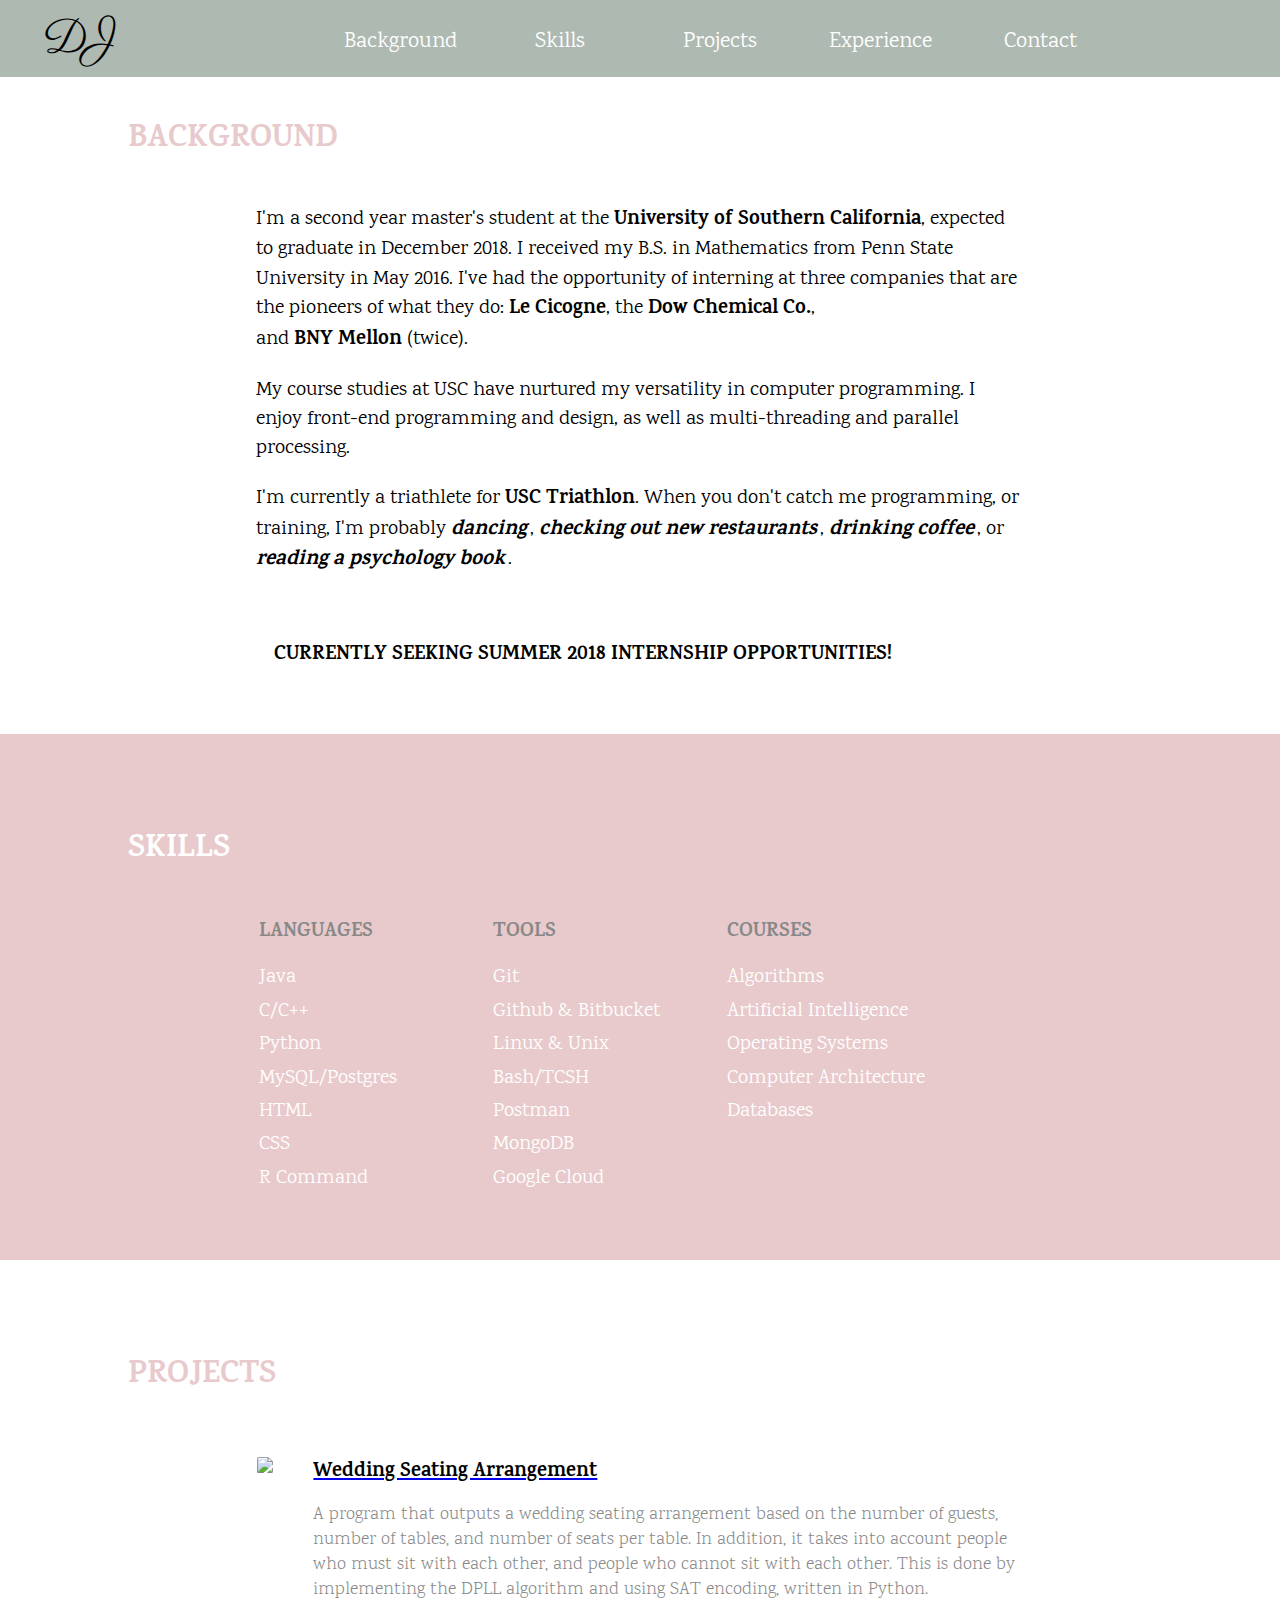
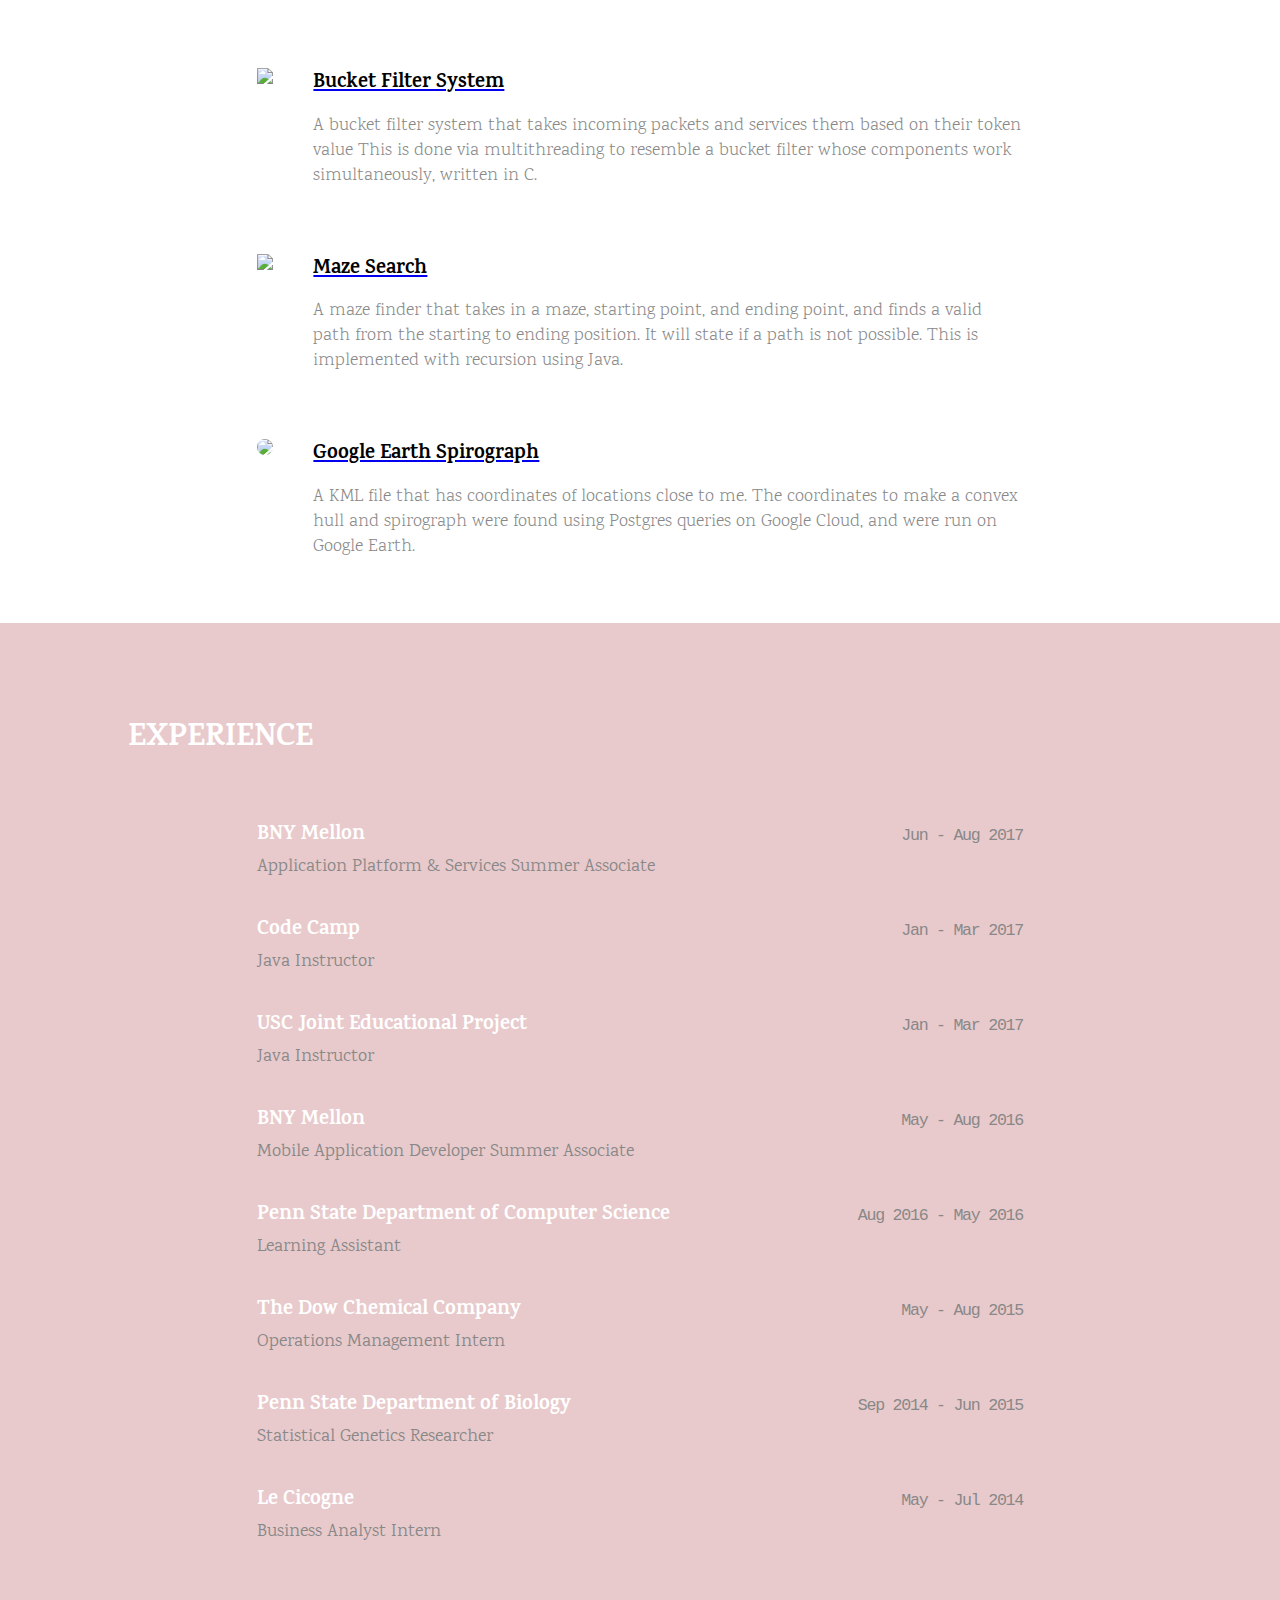
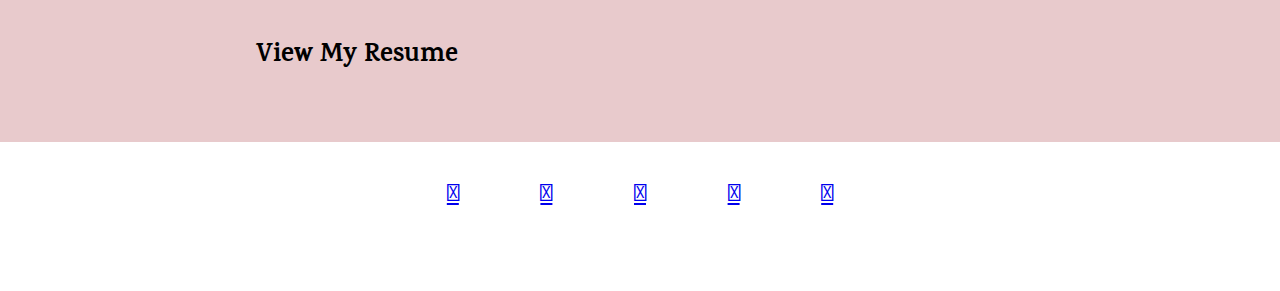
==== index.html @ 8d6e317c "mobile friendly commit" ====
<!DOCTYPE html>
<html>
    <head>
        <meta charset="utf-8">
        <meta http-equiv="X-UA-Compatible" content="IE=edge">
        <title>Divya Jagadeesh</title>
        <meta name="description" content="A personal website for software engineering job recruitment.">
        <link rel="shortcut icon" href="dlogo.png" />
        <link href="https://fonts.googleapis.com/css?family=Parisienne" rel="stylesheet">
        <link href="https://fonts.googleapis.com/css?family=Karma" rel="stylesheet">
        <link href="https://afeld.github.io/emoji-css/emoji.css" rel="stylesheet">
        <link href="Hover-master/css/hover.css" rel="stylesheet" media="all">
        <link href="//maxcdn.bootstrapcdn.com/font-awesome/4.2.0/css/font-awesome.min.css" rel="stylesheet" media="all">
        <link rel="stylesheet" href="style.css">
    </head>
    
    <div id="content">
        <div class="desktop">
            <body>

                <nav id="DJ">
                    <ul>
                        <li><a class="nav-name" href="#DJ">DJ</a></li>
                        <li><a class="nav-not-name">&nbsp;</a></li>
                        <li><a class="nav-not-name" href="#background">Background</a></li>
                        <li><a class="nav-not-name" href="#skills">Skills</a></li>
                        <li><a class="nav-not-name" href="#projects">Projects</a></li>
                        <li><a class="nav-not-name" href="#experience">Experience</a></li>
                        <li><a class="nav-not-name" href="#contact">Contact</a></li>
                        <li><a class="nav-not-name">&nbsp;</a></li>
                    </ul>
                </nav>

                <header>
                    <img src="pexels-pink.jpeg" class="pexels-pink">
                    <div class="header-container">
                        <div class="header-content">
                            <p class="name"><b>Divya Jagadeesh</b></p>
                            <p class="description">
                                I'm a software engineer looking<br>
                                to accomplish one simple goal<br>
                                via technology...<br>
                                to make people happier than they were yesterday.
                            </p>
                        </div>
                    </div>
                </header>

                <main>
                    <div class="background" id="background">
                        <h2 class="background-header">BACKGROUND</h2>
                        <p>I'm a second year master's student at the <a href="https://www.usc.edu/" target="_blank" class="hvr-underline-reveal"><b>University of Southern California</b></a>,
                        expected to graduate in December 2018. I received my B.S. in Mathematics from
                        Penn State University in May 2016. I've had the opportunity of interning at three
                        companies that are the pioneers of what they do: <a href="https://www.lecicogne.net/" target="_blank" class="hvr-underline-reveal"><b>Le Cicogne</b></a>, the <a href="https://www.dow.com/" target="_blank" class="hvr-underline-reveal"><b>Dow Chemical Co.</b></a>,<br>
                        and <a href="https://www.bnymellon.com/" target="_blank" class="hvr-underline-reveal"><b>BNY Mellon</b></a> (twice).</p>
                        <p>My course studies at USC have nurtured my versatility in computer programming.
                         I enjoy front-end programming and design, as well as multi-threading
                         and parallel processing.</p>
                        <p>I'm currently a triathlete for <a href="http://www.usctriathlon.com/" target="_blank" class="hvr-underline-reveal"><b>USC Triathlon</b></a>. When you don't catch me programming,
                        or training, I'm probably <a href="https://www.corporationwiki.com/Pennsylvania/Yardley/prerna-school-dance/131633008.aspx" target="_blank" class="hvr-underline-reveal"><i>dancing</i></a>, <a href="https://www.hollywoodreporter.com/lists/best-restaurants-los-angeles-hot-right-december-2017-1069338/item/jean-georges-hollywood-eats-december-2017-1069391" target="_blank" class="hvr-underline-reveal"><i>checking out new restaurants</i></a>, <a href="https://www.naturesbrewcafe.com/" target="_blank" class="hvr-underline-reveal"><i>drinking coffee</i></a>,
                        or <a href="https://www.amazon.com/Running-Empty-Overcome-Childhood-Emotional/dp/161448242X" target="_blank" class="hvr-underline-reveal"><i>reading a psychology book</i></a>. </p>
                        <p class="opps"><a href="JagadeeshResume.pdf" target="_blank" class="hvr-grow-shadow"><i class="em em-pushpin hvr-pulse"></i> CURRENTLY SEEKING SUMMER 2018 INTERNSHIP OPPORTUNITIES!</a></p>
                    </div>

                    <div class="skills" id="skills">

                        <h2 class="skills-header">SKILLS</h2>
                        <table>
                            <tr>
                                <th>LANGUAGES</th>
                                <th class="tools">TOOLS</th>
                                <th class="theory">COURSES</th>
                            </tr>
                            <tr>
                                <td>Java</td>
                                <td>Git</td>
                                <td>Algorithms</td>
                            </tr>
                            <tr>
                                <td>C/C++</td>
                                <td>Github &amp; Bitbucket</td>
                                <td>Artificial Intelligence</td>
                            </tr>
                            <tr>
                                <td>Python</td>
                                <td>Linux &amp; Unix</td>
                                <td>Operating Systems</td>
                            </tr>
                            <tr>
                                <td>MySQL/Postgres</td>
                                <td>Bash/TCSH</td>
                                <td>Computer Architecture</td>
                            </tr>
                            <tr>
                                <td>HTML</td>
                                <td>Postman</td>
                                <td>Databases</td>
                            </tr>
                            <tr>
                                <td>CSS</td>
                                <td>MongoDB</td>
                            </tr>
                            <tr>
                                <td>R Command</td>
                                <td>Google Cloud</td>
                            </tr>
                        </table>
                    </div> 

                    <div class="projects" id="projects">

                        <h2 class="experience-header">PROJECTS</h2>

        <!--
                        <div class="projects-wrapper">
                            <a href="JagadeeshResume.pdf" target="_blank">
                                <h3 class="resume">View My Resume</h3>
                                <h3 class="hvr-icon-forward resume-arrow"></h3>
                            </a>
                        </div>
        -->
                        <table class="featured-projects">
                            <tr>
                                <td>
                                    <a href="https://github.com/deivsjay/wedding-seating-arrangement" target="_blank"><img src="table-number.jpg" class="table-number"></a>
                                </td>
                                <td>
                                    <a href="https://github.com/deivsjay/wedding-seating-arrangement" target="_blank"><p class="project-header hvr-underline-reveal">Wedding Seating Arrangement</p></a>
                                    <p class="project-description">
                                        A program that outputs a wedding seating arrangement
                                        based on the number of guests, number of tables, and
                                        number of seats per table. In addition, it takes into 
                                        account people who must sit with each other, and people
                                        who cannot sit with each other. This is done by 
                                        implementing the DPLL algorithm and using SAT encoding, 
                                        written in Python.
                                    </p>
                                </td>
                            </tr>
                            <tr>
                                <td>
                                    <a href="https://github.com/deivsjay/bucket-filter" target="_blank"><img src="bucket-filter.png" class="bucket-filter"></a>
                                </td>
                                <td>
                                    <a href="https://github.com/deivsjay/bucket-filter" target="_blank"><p class="project-header hvr-underline-reveal">Bucket Filter System</p></a>
                                    <p class="project-description">
                                        A bucket filter system that takes incoming packets
                                        and services them based on their token value This is 
                                        done via multithreading to resemble a bucket filter
                                        whose components work simultaneously, written in C.
                                    </p>
                                </td>
                            </tr>

                            <tr>
                                <td>
                                    <a href="https://github.com/deivsjay/Maze-Project" target="_blank"><img src="maze-color-mono.jpg" class="maze"></a>
                                </td>
                                <td>
                                    <a href="https://github.com/deivsjay/Maze-Project" target="_blank"><p class="project-header hvr-underline-reveal">Maze Search</p></a>
                                    <p class="project-description">
                                        A maze finder that takes in a maze, starting point, and
                                        ending point, and finds a valid path from the starting
                                        to ending position. It will state if a path is not possible.
                                        This is implemented with recursion using Java.
                                    </p>
                                </td>
                            </tr>

                            <tr>
                                <td>
                                    <a href="https://github.com/deivsjay/convex-hull-spirograph" target="_blank"><img src="google-earth-2.png" class="google-earth"></a>
                                </td>
                                <td>
                                    <a href="https://github.com/deivsjay/convex-hull-spirograph" target="_blank"><p class="project-header hvr-underline-reveal">Google Earth Spirograph</p></a>
                                    <p class="project-description">
                                        A KML file that has coordinates of locations close to
                                        me. The coordinates to make a convex hull and spirograph
                                        were found using Postgres queries on Google Cloud, and 
                                        were run on Google Earth.
                                    </p>
                                </td>
                            </tr>

                        </table>


                    </div>

                    <div class="experience" id="experience">

                        <h2 class="experience-header">EXPERIENCE</h2>
                        <table class="job">
                            <tr>
                                <td class="company"><a href="https://www.bnymellon.com/" target="_blank">BNY Mellon</a></td>
                                <td class="date">Jun - Aug 2017</td>
                            </tr>
                            <tr>
                                <td class="position">Application Platform &amp; Services Summer Associate</td>
                            </tr>
                        </table>

                        <table class="job">
                            <tr>
                                <td class="company"><a href="http://cmbhc.usc.edu/?page_id=2631" target="_blank">Code Camp</a></td>
                                <td class="date">Jan - Mar 2017</td>
                            </tr>
                            <tr>
                                <td class="position">Java Instructor</td>
                            </tr>
                        </table>

                        <table class="job">
                            <tr>
                                <td class="company"><a href="http://dornsife.usc.edu/joint-educational-project/" target="_blank">USC Joint Educational Project</a></td>
                                <td class="date">Jan - Mar 2017</td>
                            </tr>
                            <tr>
                                <td class="position">Java Instructor</td>
                            </tr>
                        </table>


                        <table class="job">
                            <tr>
                                <td class="company"><a href="https://www.bnymellon.com/" target="_blank">BNY Mellon</a></td>
                                <td class="date">May - Aug 2016</td>
                            </tr>
                            <tr>
                                <td class="position">Mobile Application Developer Summer Associate</td>
                            </tr>
                        </table>


                        <table class="job">
                            <tr>
                                <td class="company"><a href="http://www.eecs.psu.edu/" target="_blank">Penn State Department of Computer Science</a></td>
                                <td class="date">Aug 2016 - May 2016</td>
                            </tr>
                            <tr>
                                <td class="position">Learning Assistant</td>
                            </tr>
                        </table>


                        <table class="job">
                            <tr>
                                <td class="company"><a href="https://www.dow.com/" target="_blank">The Dow Chemical Company</a></td>
                                <td class="date">May - Aug 2015</td>
                            </tr>
                            <tr>
                                <td class="position">Operations Management Intern</td>
                            </tr>
                        </table>

                        <table class="job">
                            <tr>
                                <td class="company"><a href="http://www.personal.psu.edu/mxd60/people.html" target="_blank">Penn State Department of Biology</a></td>
                                <td class="date">Sep 2014 - Jun 2015</td>
                            </tr>
                            <tr>
                                <td class="position">Statistical Genetics Researcher</td>
                            </tr>
                        </table>

                        <table class="job">
                            <tr>
                                <td class="company"><a href="https://www.lecicogne.net/" target="_blank">Le Cicogne</a></td>
                                <td class="date">May - Jul 2014</td>
                            </tr>
                            <tr>
                                <td class="position">Business Analyst Intern</td>
                            </tr>
                        </table>

                        <div class="view-resume-wrapper">
                            <a href="JagadeeshResume.pdf" target="_blank">
                                <h3 class="resume">View My Resume</h3>
                                <h3 class="hvr-icon-forward resume-arrow"></h3>
                            </a>
                        </div>

                    </div>

                    <div class="contact" id="contact">
        <!--
                        <div class="email-wrapper">
                            <h2 class="hvr-icon-grow"></h2>
                        </div>
                        <div class="linkedin-wrapper">
                            <h2 class="hvr-icon-grow"></h2>
                        </div>
        -->

                        <table align="center">
                            <tr>
                                <td>
                                    <div class="facebook-wrapper">
                                        <a href="https://www.facebook.com/deivsjay" target="_blank"><h2 class="hvr-icon-grow"></h2></a>
                                    </div>
                                </td>
                                <td>
                                    <div class="instagram-wrapper">
                                        <a href="https://www.instagram.com/divyajagadeesh/" target="_blank"><h2 class="hvr-icon-grow"></h2></a>
                                    </div>
                                </td>
                                <td>
                                    <div class="email-wrapper">
                                        <a href="mailto:djagadee@usc.edu"><h2 class="hvr-icon-grow"></h2></a>
                                    </div>
                                </td>
                                <td>
                                    <div class="linkedin-wrapper">
                                        <a href="https://www.linkedin.com/in/divyajagadeesh/" target="_blank"><h2 class="hvr-icon-grow"></h2></a>
                                    </div>
                                </td>
                                <td>
                                    <div class="github-wrapper">
                                        <a href="https://github.com/deivsjay" target="_blank"><h2 class="hvr-icon-grow"></h2></a>
                                    </div>
                                </td>
                            </tr>
                        </table>
                    </div>      
                </main>

            </body>
        </div>
        
        <div class="mobile-device-415px">
            <body>

                <nav id="DJ-mobile">
                    <ul>
                        <li><a class="nav-name" href="#DJ-mobile">DJ</a></li>
                        <li><a class="nav-not-name">&nbsp;</a></li>
                        <li><a class="nav-not-name" href="#background-mobile">Background</a></li>
                        <li><a class="nav-not-name" href="#skills-mobile">Skills</a></li>
                        <li><a class="nav-not-name" href="#projects-mobile">Projects</a></li>
                        <li><a class="nav-not-name" href="#experience-mobile">Experience</a></li>
                        <li><a class="nav-not-name" href="#contact-mobile">Contact</a></li>
                        <li><a class="nav-not-name">&nbsp;</a></li>
                    </ul>
                </nav>

                <header>
                    <img src="pexels-pink.jpeg" class="pexels-pink">
                    <div class="header-container">
                        <div class="header-content">
                            <p class="name"><b>Divya Jagadeesh</b></p>
                            <p class="description">
                                I'm a software engineer looking<br>
                                to accomplish one simple goal<br>
                                via technology...<br>
                                to make people happier than they were yesterday.
                            </p>
                        </div>
                    </div>
                </header>

                <main>
                    <div class="background mobile-background" id="background-mobile">
                        <h2 class="background-header">BACKGROUND</h2>
                        <p>I'm a second year master's student at the <a href="https://www.usc.edu/" target="_blank"><b>University of Southern California</b></a>,
                        expected to graduate in December 2018. I received my B.S. in Mathematics from
                        Penn State University in May 2016. I've had the opportunity of interning at three
                        companies that are the pioneers of what they do: <a href="https://www.lecicogne.net/" target="_blank"><b>Le Cicogne</b></a>, the <a href="https://www.dow.com/" target="_blank"><b>Dow Chemical Co.</b></a>,<br>
                        and <a href="https://www.bnymellon.com/" target="_blank"><b>BNY Mellon</b></a> (twice).</p>
                        <p>My course studies at USC have nurtured my versatility in computer programming.
                         I enjoy front-end programming and design, as well as multi-threading
                         and parallel processing.</p>
                        <p>I'm currently a triathlete for <a href="http://www.usctriathlon.com/" target="_blank"><b>USC Triathlon</b></a>. When you don't catch me programming,
                        or training, I'm probably <a href="https://www.corporationwiki.com/Pennsylvania/Yardley/prerna-school-dance/131633008.aspx" target="_blank"><i>dancing</i></a>, <a href="https://www.hollywoodreporter.com/lists/best-restaurants-los-angeles-hot-right-december-2017-1069338/item/jean-georges-hollywood-eats-december-2017-1069391" target="_blank"><i>checking out new restaurants</i></a>, <a href="https://www.naturesbrewcafe.com/" target="_blank"><i>drinking coffee</i></a>,
                        or <a href="https://www.amazon.com/Running-Empty-Overcome-Childhood-Emotional/dp/161448242X" target="_blank"><i>reading a psychology book</i></a>. </p>
<!--                        <p class="opps"><a href="JagadeeshResume.pdf" target="_blank" class="hvr-grow-shadow"><i class="em em-pushpin hvr-pulse"></i> CURRENTLY SEEKING SUMMER 2018 INTERNSHIP OPPORTUNITIES!</a></p>-->
                    </div>

                    <div class="skills mobile-skills" id="skills-mobile">

                        <h2 class="skills-header">SKILLS</h2>
                        <table>
                            <tr>
                                <th>LANGUAGES</th>
                                <th class="tools">TOOLS</th>
                                <th class="theory">COURSES</th>
                            </tr>
                            <tr>
                                <td>Java</td>
                                <td>Git</td>
                                <td>Algorithms</td>
                            </tr>
                            <tr>
                                <td>C/C++</td>
                                <td>Github &amp; Bitbucket</td>
                                <td>Artificial Intelligence</td>
                            </tr>
                            <tr>
                                <td>Python</td>
                                <td>Linux &amp; Unix</td>
                                <td>Operating Systems</td>
                            </tr>
                            <tr>
                                <td>MySQL/Postgres</td>
                                <td>Bash/TCSH</td>
                                <td>Computer Architecture</td>
                            </tr>
                            <tr>
                                <td>HTML</td>
                                <td>Postman</td>
                                <td>Databases</td>
                            </tr>
                            <tr>
                                <td>CSS</td>
                                <td>MongoDB</td>
                            </tr>
                            <tr>
                                <td>R Command</td>
                                <td>Google Cloud</td>
                            </tr>
                        </table>
                    </div> 

                    <div class="projects mobile-projects" id="projects-mobile">

                        <h2 class="experience-header">PROJECTS</h2>
                        <table class="featured-projects">
                            <tr>
<!--
                                <td>
                                    <a href="https://github.com/deivsjay/wedding-seating-arrangement" target="_blank"><img src="table-number.jpg" class="table-number"></a>
                                </td>
-->
                                <td>
                                    <a href="https://github.com/deivsjay/wedding-seating-arrangement" target="_blank"><p class="project-header">Wedding Seating Arrangement</p></a>
                                    <a href="https://github.com/deivsjay/wedding-seating-arrangement" target="_blank"><img src="table-number.jpg" class="table-number"></a>
                                    <p class="project-description">
                                        A program that outputs a wedding seating arrangement
                                        based on the number of guests, number of tables, and
                                        number of seats per table. In addition, it takes into 
                                        account people who must sit with each other, and people
                                        who cannot sit with each other. This is done by 
                                        implementing the DPLL algorithm and using SAT encoding, 
                                        written in Python.
                                    </p>
                                </td>
                            </tr>
                            <tr>
<!--
                                <td>
                                    <a href="https://github.com/deivsjay/bucket-filter" target="_blank"><img src="bucket-filter.png" class="bucket-filter"></a>
                                </td>
-->
                                <td>
                                    <a href="https://github.com/deivsjay/bucket-filter" target="_blank"><p class="project-header">Bucket Filter System</p></a>
                                    <a href="https://github.com/deivsjay/bucket-filter" target="_blank"><img src="bucket-filter.png" class="bucket-filter"></a>
                                    <p class="project-description">
                                        A bucket filter system that takes incoming packets
                                        and services them based on their token value This is 
                                        done via multithreading to resemble a bucket filter
                                        whose components work simultaneously, written in C.
                                    </p>
                                </td>
                            </tr>

                            <tr>
<!--
                                <td>
                                    <a href="https://github.com/deivsjay/Maze-Project" target="_blank"><img src="maze-color-mono.jpg" class="maze"></a>
                                </td>
-->
                                <td>
                                    <a href="https://github.com/deivsjay/Maze-Project" target="_blank"><p class="project-header">Maze Search</p></a>
                                    <a href="https://github.com/deivsjay/Maze-Project" target="_blank"><img src="maze-color-mono.jpg" class="maze"></a>
                                    <p class="project-description">
                                        A maze finder that takes in a maze, starting point, and
                                        ending point, and finds a valid path from the starting
                                        to ending position. It will state if a path is not possible.
                                        This is implemented with recursion using Java.
                                    </p>
                                </td>
                            </tr>

                            <tr>
<!--
                                <td>
                                    <a href="https://github.com/deivsjay/convex-hull-spirograph" target="_blank"><img src="google-earth-2.png" class="google-earth"></a>
                                </td>
-->
                                <td>
                                    <a href="https://github.com/deivsjay/convex-hull-spirograph" target="_blank"><p class="project-header">Google Earth Spirograph</p></a>
                                    <a href="https://github.com/deivsjay/convex-hull-spirograph" target="_blank"><img src="google-earth-2.png" class="google-earth"></a>
                                    <p class="project-description">
                                        A KML file that has coordinates of locations close to
                                        me. The coordinates to make a convex hull and spirograph
                                        were found using Postgres queries on Google Cloud, and 
                                        were run on Google Earth.
                                    </p>
                                </td>
                            </tr>

                        </table>


                    </div>

                    <div class="experience mobile-experience" id="experience-mobile">

                        <h2 class="experience-header">EXPERIENCE</h2>
                        <table class="job">
                            <tr>
                                <td class="company"><a href="https://www.bnymellon.com/" target="_blank">BNY Mellon</a></td>
                                <td class="date">Jun - Aug 2017</td>
                            </tr>
                            <tr>
                                <td class="position">Application Platform &amp; Services Summer Associate</td>
                            </tr>
                        </table>

                        <table class="job">
                            <tr>
                                <td class="company"><a href="http://cmbhc.usc.edu/?page_id=2631" target="_blank">Code Camp</a></td>
                                <td class="date">Jan - Mar 2017</td>
                            </tr>
                            <tr>
                                <td class="position">Java Instructor</td>
                            </tr>
                        </table>

                        <table class="job">
                            <tr>
                                <td class="company"><a href="http://dornsife.usc.edu/joint-educational-project/" target="_blank">USC Joint Educational Project</a></td>
                                <td class="date">Jan - Mar 2017</td>
                            </tr>
                            <tr>
                                <td class="position">Java Instructor</td>
                            </tr>
                        </table>


                        <table class="job">
                            <tr>
                                <td class="company"><a href="https://www.bnymellon.com/" target="_blank">BNY Mellon</a></td>
                                <td class="date">May - Aug 2016</td>
                            </tr>
                            <tr>
                                <td class="position">Mobile Application Developer Summer Associate</td>
                            </tr>
                        </table>


                        <table class="job">
                            <tr>
                                <td class="company"><a href="http://www.eecs.psu.edu/" target="_blank">Penn State Department of Computer Science</a></td>
                                <td class="date">Aug 2016 - May 2016</td>
                            </tr>
                            <tr>
                                <td class="position">Learning Assistant</td>
                            </tr>
                        </table>


                        <table class="job">
                            <tr>
                                <td class="company"><a href="https://www.dow.com/" target="_blank">The Dow Chemical Company</a></td>
                                <td class="date">May - Aug 2015</td>
                            </tr>
                            <tr>
                                <td class="position">Operations Management Intern</td>
                            </tr>
                        </table>

                        <table class="job">
                            <tr>
                                <td class="company"><a href="http://www.personal.psu.edu/mxd60/people.html" target="_blank">Penn State Department of Biology</a></td>
                                <td class="date">Sep 2014 - Jun 2015</td>
                            </tr>
                            <tr>
                                <td class="position">Statistical Genetics Researcher</td>
                            </tr>
                        </table>

                        <table class="job">
                            <tr>
                                <td class="company"><a href="https://www.lecicogne.net/" target="_blank">Le Cicogne</a></td>
                                <td class="date">May - Jul 2014</td>
                            </tr>
                            <tr>
                                <td class="position">Business Analyst Intern</td>
                            </tr>
                        </table>

                        <div class="view-resume-wrapper">
                            <a href="JagadeeshResume.pdf" target="_blank">
                                <h3 class="resume">View My Resume Here</h3>
<!--                                <h3 class="hvr-icon-forward resume-arrow"></h3>-->
                            </a>
                        </div>

                    </div>

                    <div class="contact mobile-contact" id="contact-mobile">

                        <table align="center">
                            <tr>
                                <td>
                                    <div class="facebook-wrapper">
                                        <a href="https://www.facebook.com/deivsjay" target="_blank"><h2 class="hvr-icon-grow"></h2></a>
                                    </div>
                                </td>
                                <td>
                                    <div class="instagram-wrapper">
                                        <a href="https://www.instagram.com/divyajagadeesh/" target="_blank"><h2 class="hvr-icon-grow"></h2></a>
                                    </div>
                                </td>
                                <td>
                                    <div class="email-wrapper">
                                        <a href="mailto:djagadee@usc.edu"><h2 class="hvr-icon-grow"></h2></a>
                                    </div>
                                </td>
                                <td>
                                    <div class="linkedin-wrapper">
                                        <a href="https://www.linkedin.com/in/divyajagadeesh/" target="_blank"><h2 class="hvr-icon-grow"></h2></a>
                                    </div>
                                </td>
                                <td>
                                    <div class="github-wrapper">
                                        <a href="https://github.com/deivsjay" target="_blank"><h2 class="hvr-icon-grow"></h2></a>
                                    </div>
                                </td>
                            </tr>
                        </table>
                    </div>      
                </main>

            </body>
        </div> 
<!--        mobile device class ends-->
    </div>
<!--    content class ends -->
</html>
---- style.css ----
/*------- DEVICE ----------*/

/*desktop*/

.mobile-device-415px {
    display: none;
}

/*mobile device max width 480px*/

@media only screen and (max-device-width: 415px) {
    .mobile-device-415px{display: block;}
    .desktop {display: none;}
}

/*------ GLOBAL ---------*/

body {
    font-family: serif;
    color: white;
    font-family: 'Karma', serif;
    width: 100%;
    height: 100%;
    max-width: 100%;
    overflow-x: hidden;
    margin: 0;
}

/*--------- NAVIGATION --------*/

ul {
    list-style: none;
    padding: 0;
    margin: 0;
    width: 100%;
    position: fixed;
    z-index: 500;
}

ul li {
    float: left;
    width: 12.5%;
    height: 6vw;
    background-color: #AEB9B1;
    text-align: center;
    font-size: 1.7vw;
    padding: 0;
    margin: 0;
}

ul li a {
    text-decoration: none;
    color: white;
    display: block;
}

ul li a:hover {
    color: black;
}

.nav-name {
    font-family: 'Parisienne', cursive;
    font-size: 3.5vw;
    padding-top: 0.7vw;
    padding-bottom: 0.7vw;
}

.nav-not-name {
    padding-top: 2vw;
    padding-bottom: 2vw;
}

/*------- HEADER ---------*/

.header-container {
    position: relative;
    text-align: left;
    color: white;
    font-size: 3.5vw;
}

.header-content {
    position: absolute;
    margin-top: 5%;
    left: 10%;
    margin-top: -60vw;
}

.description {
    font-size: 2vw;
}

.name {
    font-family: 'Parisienne', cursive;
    font-size: 6vw;
    letter-spacing: 3px;
    margin-bottom: -0.1%
}

.pexels-pink {
    width: 100vw;
}

/*-------- BACKGROUND ---------*/


.background {
    color: black;
    margin-bottom: 5vw;
    padding-top: 5vw;
    
}

.background-header {
    color: #E8CACC;
    margin-left: 10vw;
    font-size: 2.5vw;
    margin-bottom: 3vw;
}

.background p {
    margin-left: 20vw;
    font-size: 1.6vw;
    line-height: 2.3vw;
    margin-right: 20vw;
}

.mobile-background p {
    font-size: 1.2vw;
    margin-left: 15vw;
    margin-right: 15vw;
}

.background a {
    text-decoration: none;
    font-weight: 700;
    color: black;
}

.mobile-background a {
    color: #888888;
}

.opps {
    margin-top: 5vw;
    
}

.em-pushpin {
    margin-right: 15px;
}

.background i {
    padding-right: 3px;
}


/*------- SKILLS --------*/

.skills {
    padding-top: 5vw;
    color: white;
    background-color: #E8CACC;
    padding-bottom: 5vw;
}

.skills-header {
/*    padding-top: 0vw;*/
    margin-left: 10vw;
    font-size: 2.5vw;
/*    padding-bottom: 5vw;*/
    margin-bottom: 3vw;
}

.skills table {
    margin-left: 20vw;
    margin-right: 20vw;
    table-layout: fixed;
    font-size: 1.6vw;
    line-height: 2.3vw;
    width: 55vw;
    text-align: left;
}

.mobile-skills table {
    margin-left: 15vw;
    margin-right: 15vw;
    width: 70vw;
    font-size: 2vw;
}

th {
    font-weight: 700;
/*    color: black;*/
    color: #888888;
    padding-bottom: 1vw;
    
}

/*-------- PROJECTS ---------*/

.projects {
    background-color: white;
    padding-top: 5vw;
    color: #888888;
    margin-right: 20vw;
    font-size: 1.6vw;
    font-weight: 100;
}

.mobile-projects {
    margin-right: 15vw;
}

.projects h2 {
    color: #E8CACC;
}

.projects img {
    width: 35vw;
    margin-right: 3vw;
}

.mobile-projects img {
    float: right;
    padding-left: 2vw;
    margin-bottom: 0.5vw;
}

.projects table td {
    vertical-align: top;
/*    border: 1px solid black;*/
    padding-bottom: 5vw;
}

.projects table td p{
    margin: 0;
}

.projects table {
    border-collapse: collapse;
    margin-left: 20vw;
    font-size: 1.4vw;
}

.mobile-projects table {
    margin-left: 15vw;
}

.project-header {
    font-weight: 700;
    font-size: 1.6vw;
    color: black;
}

.mobile-projects a {
    text-decoration: none;
}

.mobile-projects .project-header {
    padding-bottom: 1vw;
}

.project-description {
    padding-top: 1vw;
}

.table-number {
    border-radius: 10%;
}

.google-earth {
    border-radius: 50%; 
}

/*-------- EXPERIENCE --------*/

.experience-header {
    color: white;
    margin-left: 10vw;
    font-size: 2.5vw;
    padding-bottom: 2vw;
}

.experience {
    background-color: #E8CACC;
    padding-top: 5vw;
    
}

.experience table {
    width: 60vw;
    margin-left: 20vw;
    font-size: 1.6vw;
    border-collapse: collapse;
    margin-bottom: 2.5vw;
    margin-top: 0;
    padding-top: 0;
    color: #888888;
}

.mobile-experience table {
    margin-left: 15vw;
    width: 70vw;
    font-size: 2.5vw;
}

.date {
    text-align: right;
    font-family: "Courier New", monospace;
    font-size: 1.3vw;
    letter-spacing: -0.1vw;
}

.mobile-experience .date {
    font-size: 1.7vw;
}

.company {
    color: white;
    font-weight: 700;
}

.experience a:hover {
    text-decoration: none;
    color: #888888;
}

.experience a {
    text-decoration: none;
    color: white;
}

.position {
    font-size: 1.4vw;
}

.mobile-experience .position {
    font-size: 2vw;
}

.experience h3 {
    margin-top: 7vw;
/*    margin-left: 20vw;*/
    font-size: 2vw;
    display: inline;
}

.mobile-experience h3 {
    font-size: 1.5vw;
}

.resume-arrow {
    padding-left: 0.5vw;
}

.mobile-experience .resume-arrow {
    margin-top: 2vw;
}

.resume {
    margin-left: 20vw;
}

.mobile-experience .resume {
    margin-left: 15vw;
}

.view-resume-wrapper {
    margin-top: 7vw;
    padding-bottom: 5vw;
}

.view-resume-wrapper a {
    color: black;
}

.view-resume-wrapper a:hover {
    color: black;
}

/*-------- CONTACT ---------*/

.contact {
    background-color: white;
/*    margin-top: 5vw;*/
/*    margin-bottom: 4vw;*/
    text-align: center;
    display: inline;
    margin: 0;
}

.facebook-wrapper .hvr-icon-grow:before {
    content: "\f082";
}

.instagram-wrapper .hvr-icon-grow:before {
    content: "\f16d";
}

.email-wrapper .hvr-icon-grow:before {
    content: "\f0e0";
}

.linkedin-wrapper .hvr-icon-grow:before {
    content: "\f0e1";
}

.github-wrapper .hvr-icon-grow:before {
    content: "\f09b";
}

.contact table {
    padding-top: 1vw;
    padding-bottom: 4vw;
}

.mobile-contact table {
    padding-bottom: 5vw;
}

.contact table td {
    width: 7vw;
}
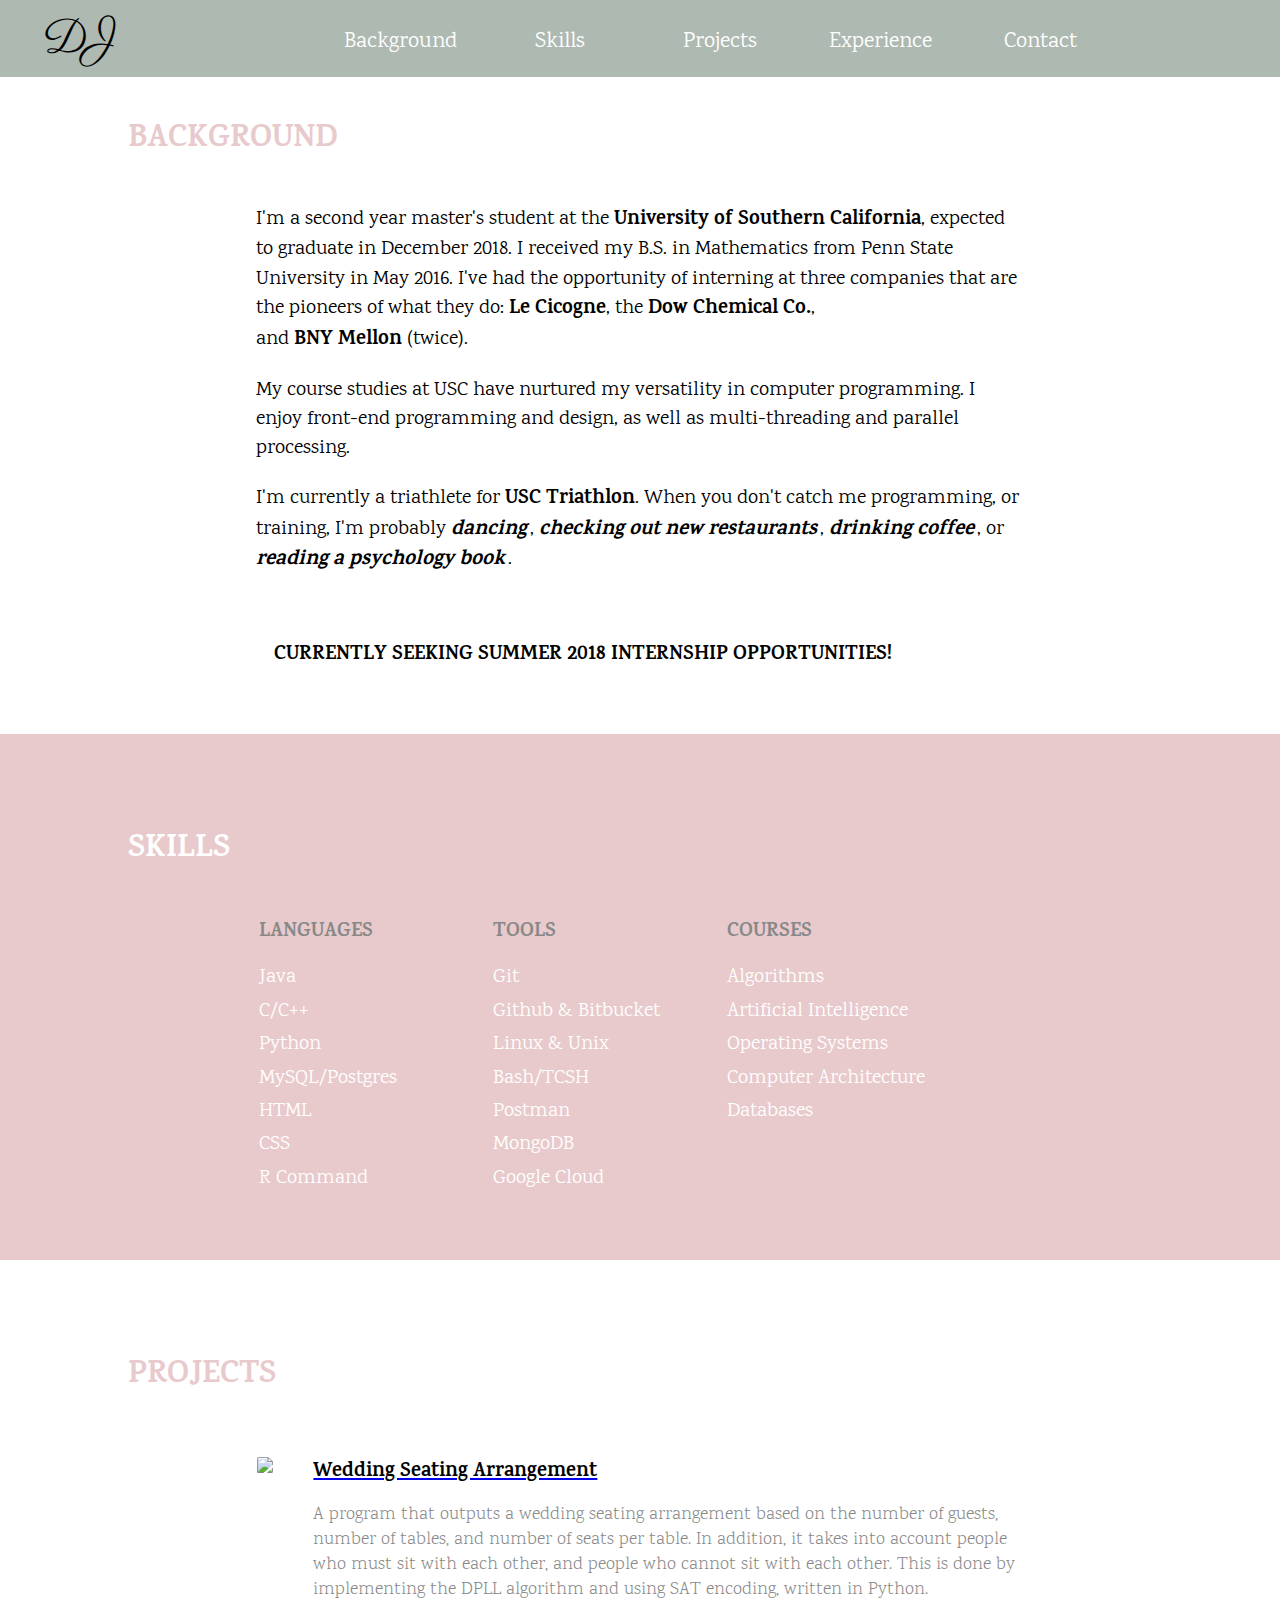
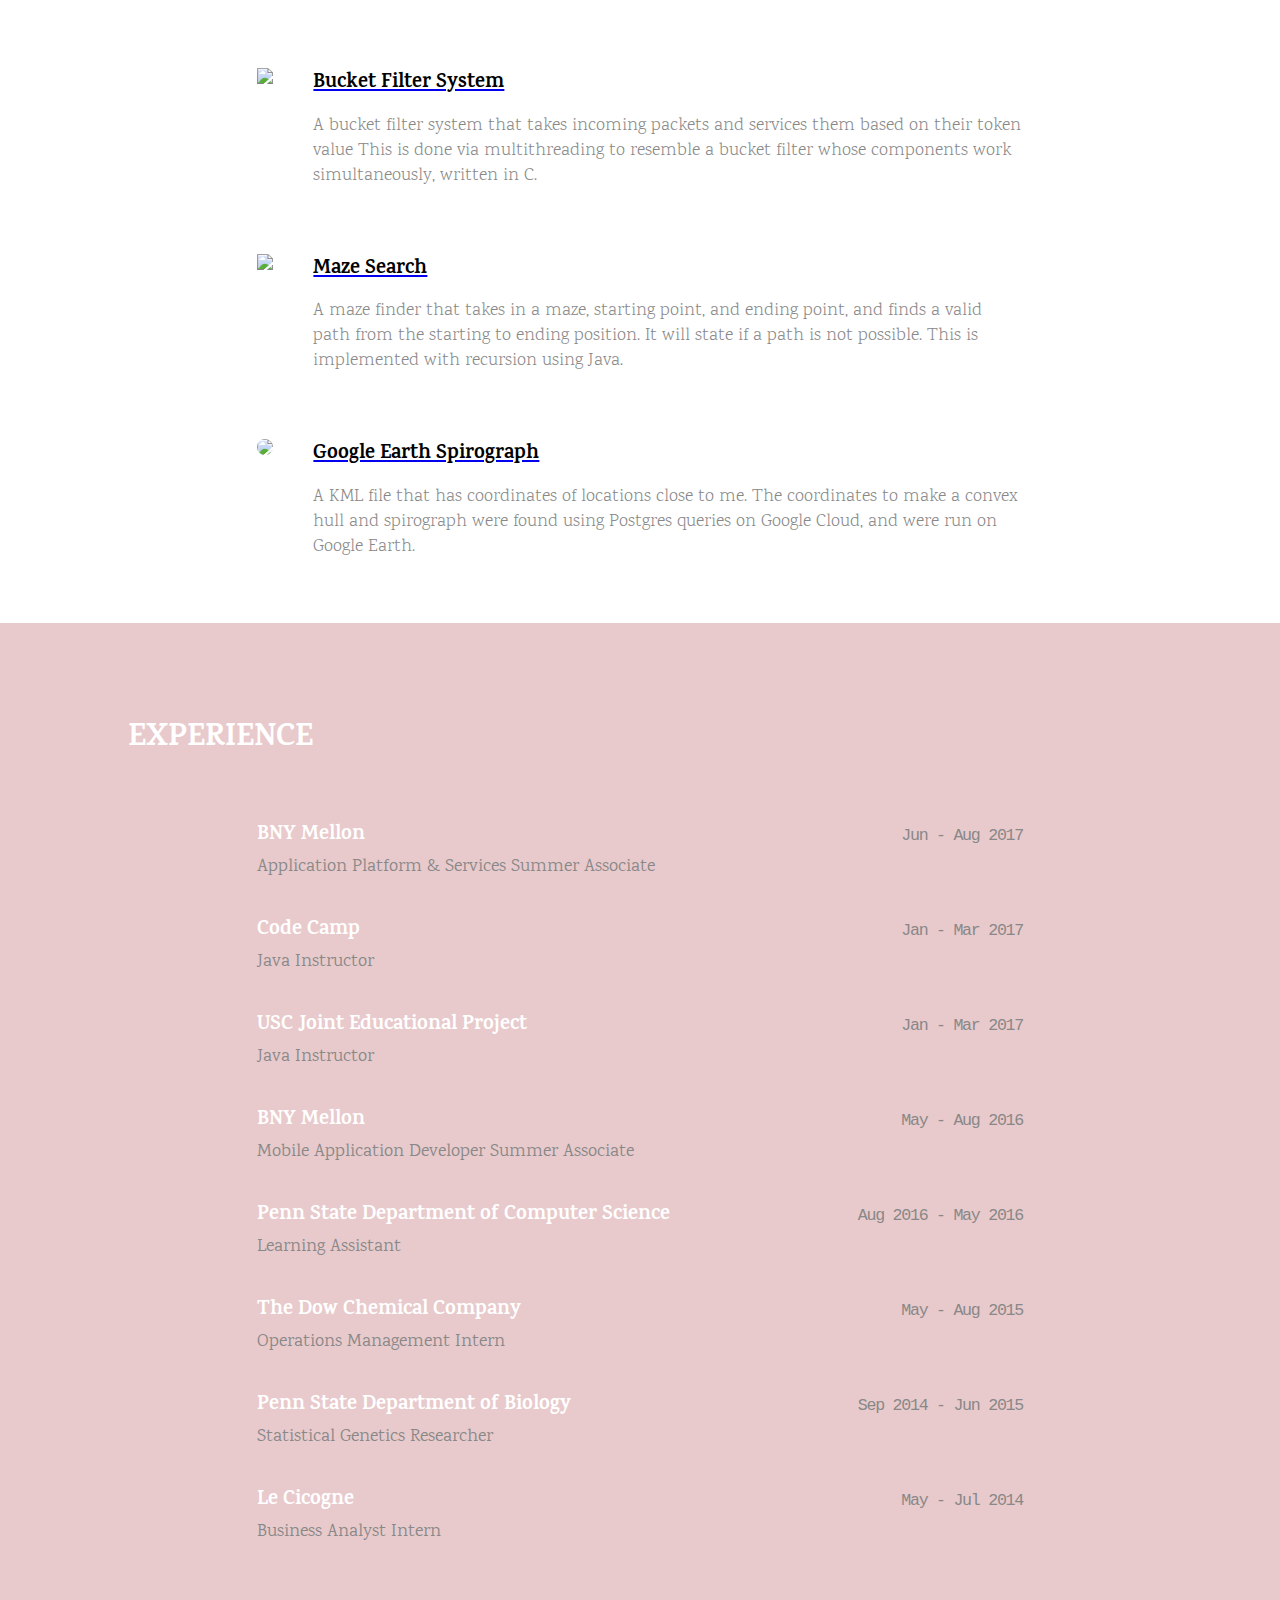
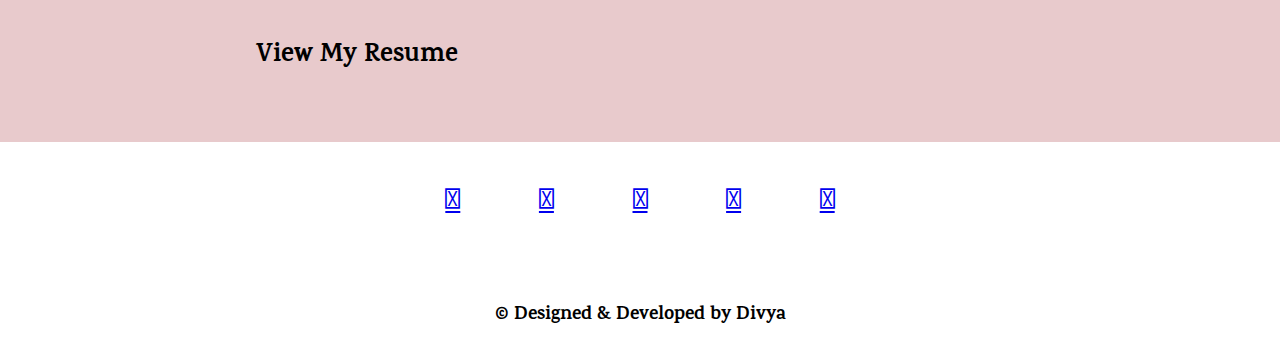
==== commit db79d978: "new hidden design site in d of Jagadeesh" ====
--- a/index.html
+++ b/index.html
@@ -35,7 +35,7 @@
                     <img src="pexels-pink.jpeg" class="pexels-pink">
                     <div class="header-container">
                         <div class="header-content">
-                            <p class="name"><b>Divya Jagadeesh</b></p>
+                            <p class="name"><b>Divya Jaga<a href="design.html">d</a>eesh</b></p>
                             <p class="description">
                                 I'm a software engineer looking<br>
                                 to accomplish one simple goal<br>
@@ -60,7 +60,7 @@
                         <p>I'm currently a triathlete for <a href="http://www.usctriathlon.com/" target="_blank" class="hvr-underline-reveal"><b>USC Triathlon</b></a>. When you don't catch me programming,
                         or training, I'm probably <a href="https://www.corporationwiki.com/Pennsylvania/Yardley/prerna-school-dance/131633008.aspx" target="_blank" class="hvr-underline-reveal"><i>dancing</i></a>, <a href="https://www.hollywoodreporter.com/lists/best-restaurants-los-angeles-hot-right-december-2017-1069338/item/jean-georges-hollywood-eats-december-2017-1069391" target="_blank" class="hvr-underline-reveal"><i>checking out new restaurants</i></a>, <a href="https://www.naturesbrewcafe.com/" target="_blank" class="hvr-underline-reveal"><i>drinking coffee</i></a>,
                         or <a href="https://www.amazon.com/Running-Empty-Overcome-Childhood-Emotional/dp/161448242X" target="_blank" class="hvr-underline-reveal"><i>reading a psychology book</i></a>. </p>
-                        <p class="opps"><a href="JagadeeshResume.pdf" target="_blank" class="hvr-grow-shadow"><i class="em em-pushpin hvr-pulse"></i> CURRENTLY SEEKING SUMMER 2018 INTERNSHIP OPPORTUNITIES!</a></p>
+                        <p class="opps"><a href="Jagadeesh.pdf" target="_blank" class="hvr-grow-shadow"><i class="em em-pushpin hvr-pulse"></i> CURRENTLY SEEKING SUMMER 2018 INTERNSHIP OPPORTUNITIES!</a></p>
                     </div>
 
                     <div class="skills" id="skills">
@@ -275,7 +275,7 @@
                         </table>
 
                         <div class="view-resume-wrapper">
-                            <a href="JagadeeshResume.pdf" target="_blank">
+                            <a href="Jagadeesh.pdf" target="_blank">
                                 <h3 class="resume">View My Resume</h3>
                                 <h3 class="hvr-icon-forward resume-arrow"></h3>
                             </a>
@@ -322,6 +322,7 @@
                                 </td>
                             </tr>
                         </table>
+                        <p>&copy; Designed &amp; Developed by Divya <i class="em em-heavy_heart_exclamation_mark_ornament"></i></p>
                     </div>      
                 </main>
 
@@ -589,13 +590,21 @@
                                 <td class="position">Business Analyst Intern</td>
                             </tr>
                         </table>
-
+                        
+                        <table class="job mobile-resume" style="margin-top:7vw">
+                            <tr>
+                                <td class="company"><a href="Jagadeesh.pdf" target="_blank" style="color:black">View My Resume Here</a></td>
+                            </tr>
+                        </table>
+
+<!--
                         <div class="view-resume-wrapper">
                             <a href="JagadeeshResume.pdf" target="_blank">
                                 <h3 class="resume">View My Resume Here</h3>
-<!--                                <h3 class="hvr-icon-forward resume-arrow"></h3>-->
+                                <h3 class="hvr-icon-forward resume-arrow"></h3>
                             </a>
                         </div>
+-->
 
                     </div>
 
--- a/style.css
+++ b/style.css
@@ -101,6 +101,11 @@
     width: 100vw;
 }
 
+header a {
+    text-decoration: none;
+    color: white;
+}
+
 /*-------- BACKGROUND ---------*/
 
 
@@ -253,6 +258,10 @@
     color: black;
 }
 
+.mobile-projects .project-header {
+    font-weight: 400;
+}
+
 .mobile-projects a {
     text-decoration: none;
 }
@@ -285,7 +294,10 @@
 .experience {
     background-color: #E8CACC;
     padding-top: 5vw;
-    
+}
+
+.mobile-experience {
+    padding-bottom: 5vw;
 }
 
 .experience table {
@@ -303,6 +315,11 @@
     margin-left: 15vw;
     width: 70vw;
     font-size: 2.5vw;
+/*    margin-bottom: 5vw;*/
+}
+
+.mobile-experience .mobile-resume {
+    padding-top: 5vw;
 }
 
 .date {
@@ -346,9 +363,12 @@
     display: inline;
 }
 
+/*
 .mobile-experience h3 {
     font-size: 1.5vw;
-}
+    font-weight: 400;
+}
+*/
 
 .resume-arrow {
     padding-left: 0.5vw;
@@ -388,6 +408,9 @@
     text-align: center;
     display: inline;
     margin: 0;
+    color: black;
+    font-weight: 700;
+    font-size: 1.5vw;
 }
 
 .facebook-wrapper .hvr-icon-grow:before {
@@ -412,7 +435,7 @@
 
 .contact table {
     padding-top: 1vw;
-    padding-bottom: 4vw;
+    padding-bottom: 2vw;
 }
 
 .mobile-contact table {
